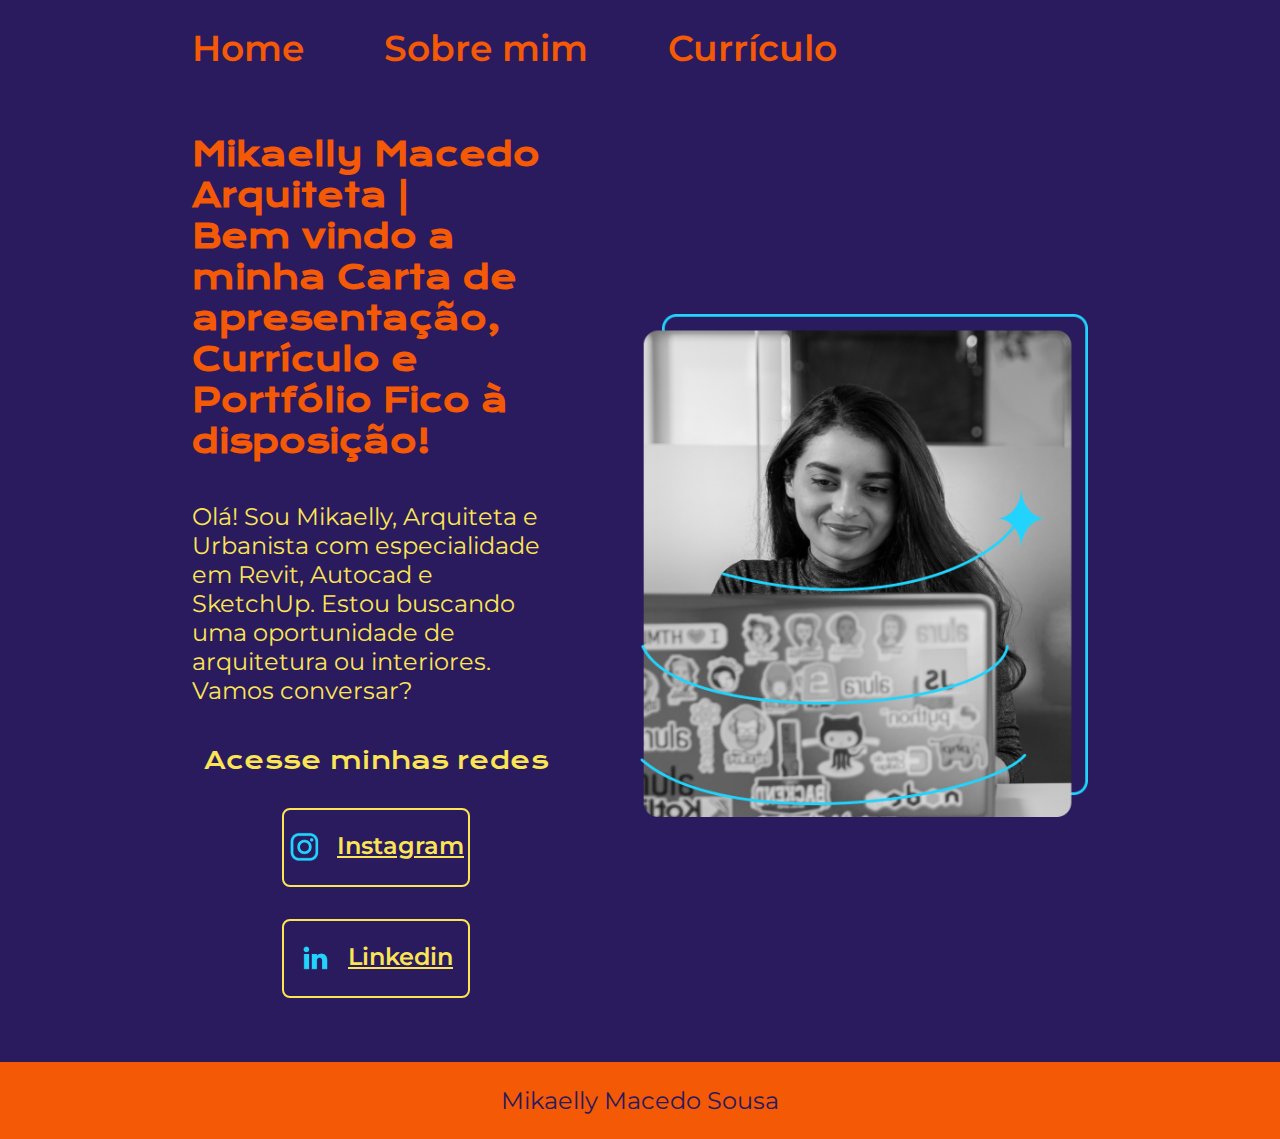
==== index.html @ dc6a41f9 "Add files via upload" ====
<!DOCTYPE html>
<html lang="pt-br">
<head>
    <meta charset="UTF-8">
    <meta http-equiv="X-UA-Compatible" content="IE=edge">
    <meta name="viewport" content="width=device-width, initial-scale=1.0">
    <title>Portfólio</title>
    <link rel="stylesheet" href="./styles/style.css">
</head>
<body>
    <header class="cabecalho">
        <nav class="cabecalho__menu">
            <a class="cabecalho__menu__link" href="./index.html">Home</a>
            <a class="cabecalho__menu__link" href="./about.html">Sobre mim</a>
            <a class="cabecalho__menu__link" href="./cv.html">Currículo</a>
        </nav>
    </header>
    <main class="container">
        <section class="container__conteudo">
            <h1 class="container__conteudo__titulo">Mikaelly Macedo Arquiteta | <br> Bem vindo a minha Carta de apresentação, Currículo e Portfólio <strong class="titulo-destaque">
            Fico à disposição!</strong></h1>
             <p class="container__conteudo__texto">Olá! Sou Mikaelly, Arquiteta e Urbanista com especialidade em Revit, Autocad e SketchUp. 
              Estou buscando uma oportunidade de arquitetura ou interiores. Vamos conversar?</p>
            <div class="container__links">
                <h2 class="container__links__subtitulo">Acesse minhas redes</h2>
                <a class="container__links__link" href="https://www.instagram.com/mik.arq/">
                    <img src="./assets/instagram.png" alt="Instagram">
                    Instagram</a>
                <a class="container__links__link" href="https://www.linkedin.com/in/mikaelly-sousa-ba7789235/">
                    <img src="./assets/linkedin.png" alt="Linkedin">
                    Linkedin</a>
            </div>
        </section>
            <img class="container__imagem" src="./assets/Imagem.png" alt="foto da Joana Santos programando">
    </main>
    <footer class="rodape"><p>Mikaelly Macedo Sousa</p></footer>
</body>
</html>
---- styles/style.css ----
@import url('https://fonts.googleapis.com/css2?family=Krona+One&family=Montserrat:ital,wght@0,400;1,600&display=swap');

:root {
    --cor-principal: #2A1A5E;
    --cor-secundaria: #FBE555;
    --cor-terciaria: #F45905;
    --cor-hover: #FB9224;

    --font-principal: 'Krona One', 'sans-serif';
    --font-secundaria: 'Montserrat', 'sans-serif';
}



* {
    margin: 0;
    padding: 0;
}

body {
    /* height: 100vh; */
    box-sizing: border-box;
    background-color: var(--cor-principal);
    color: var(--cor-secundaria);
}

.titulo-destaque {
   color: var(--cor-terciaria);
}

.cabecalho {
    padding: 2% 0% 0% 15%;
}

.cabecalho__menu {
    display: flex;
    gap: 80px;
}

.cabecalho__menu__link {
    font-family: var(--font-secundaria);
    font-size: 2.25rem;
    font-weight: 600;
    color: var(--cor-terciaria);
    text-decoration: none;
}

.container {
    padding: 5% 15%;
    display: flex;
    align-items: center;
    justify-content: space-between;
    gap: 80px;
}

.container__conteudo {
    width: 50%;
    display: flex;
    flex-direction: column;
    gap: 40px;
}

.container__conteudo__titulo {
    font-size: 2.25rempx;
    font-family: var(--font-principal);
}

.container__conteudo__texto {
    font-size: 1.5rem;
    font-family: var(--font-secundaria);
}

.container__links {
    display: flex;
    flex-direction: column;
    gap: 32px;
    align-items: center;
    justify-content: space-between;
}

.container__links__subtitulo {
    font-weight: 400;
    font-family: var(--font-principal);
    font-size: 1.5rem;
}

.container__links__link {
    display: flex;
    justify-content: center;
    gap: 16px;
    color: var(--cor-secundaria);
    font-family: var(--font-secundaria);
    text-align: center;
    font-weight: 600;
    font-size: 1.5rem;
    width: 50%;
    border-radius: 8px;
    border: 2px solid #FBE555;
    padding: 21.5px 0;
}

.container__links__link:hover {
    background-color: var(--cor-hover)
}

.rodape {
    font-family: var(--font-secundaria);
    font-size: 1.5rem;
    text-align: center;
    color:var(--cor-principal);
    background-color: var(--cor-terciaria);
    padding: 24px;
}

.curriculo__curriculo {
        padding: 5% 15%;
        display: flex;
        border-radius: 8px;
        gap: 20px;
        flex-direction: column;
        flex-wrap: wrap;
      
}   


.curriculo_conteudo__experiencia {
    /* display: flex; */
    /* border: 1px solid #FB9224; */
    flex-flow: column wrap;
}

.curriculo_conteudo__skills {
    /* display: flex; */
    /* border: 1px solid #FB9224;   */
    flex-flow: column wrap;
}

.container__conteudo__titulo {
    color:#F45905;
}

.curriculo_conteudo__experiencia ul {
    list-style: none;
}

.container__imagem {
    width: 50%;
}

@media (max-width: 1200px) {
    .container {
        flex-direction: column-reverse;
        padding: 5%;
    }
    .cabecalho {
        padding: 10%;
    }

    .cabecalho__menu {
        justify-content: center;
    }
    
    .container__conteudo {
        width: auto;
    }
}
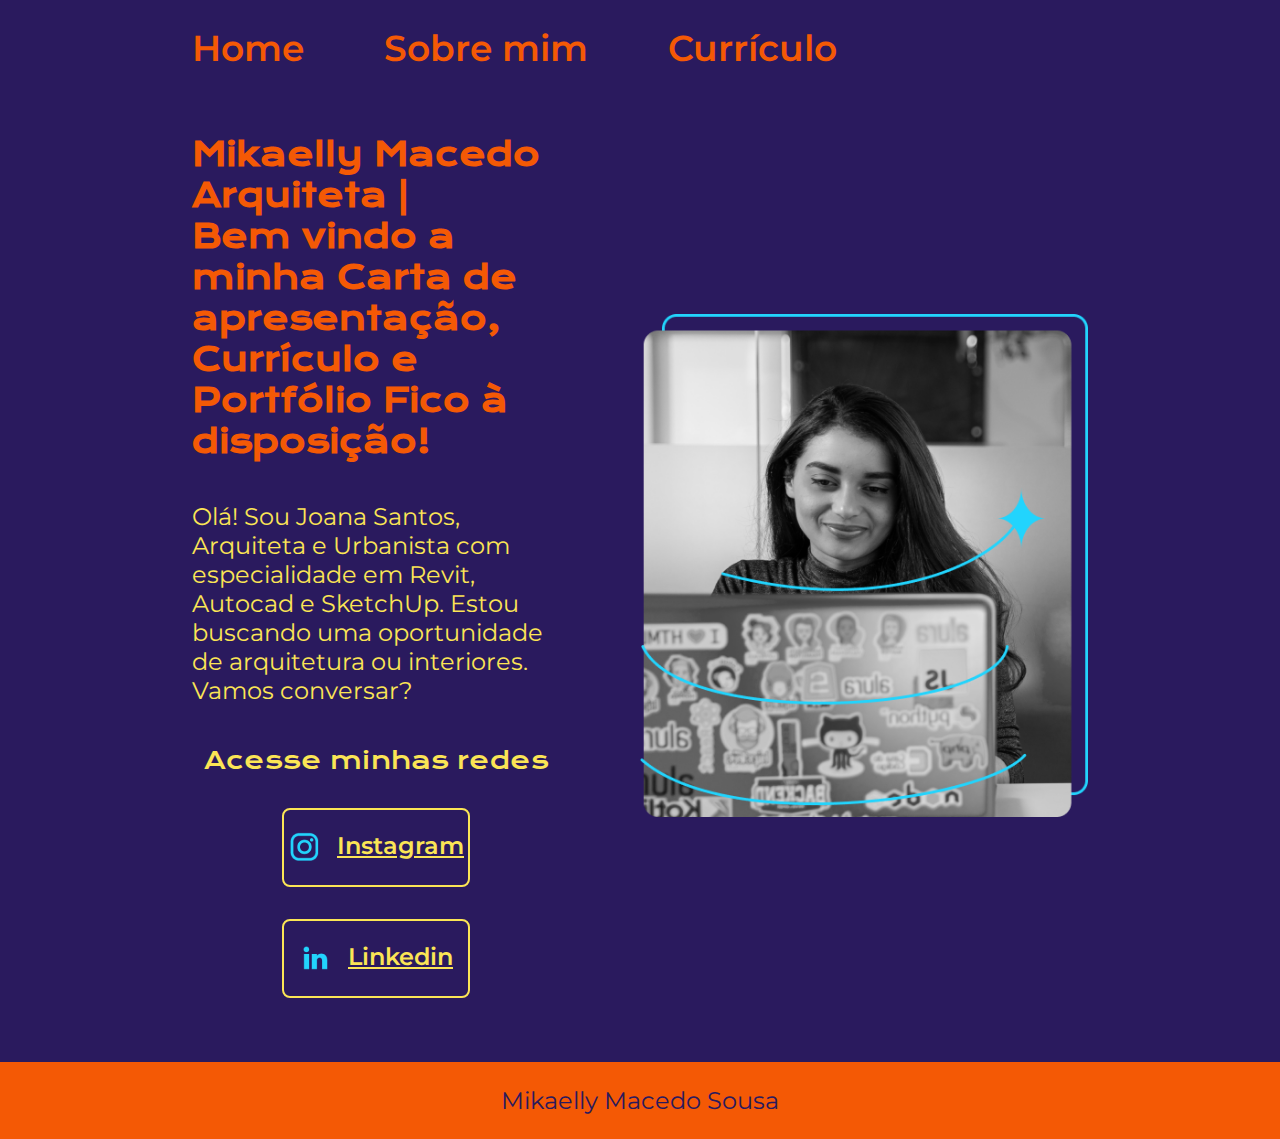
==== commit c4713ccc: "Update index.html" ====
--- a/index.html
+++ b/index.html
@@ -19,7 +19,7 @@
         <section class="container__conteudo">
             <h1 class="container__conteudo__titulo">Mikaelly Macedo Arquiteta | <br> Bem vindo a minha Carta de apresentação, Currículo e Portfólio <strong class="titulo-destaque">
             Fico à disposição!</strong></h1>
-             <p class="container__conteudo__texto">Olá! Sou Mikaelly, Arquiteta e Urbanista com especialidade em Revit, Autocad e SketchUp. 
+             <p class="container__conteudo__texto">Olá! Sou Joana Santos, Arquiteta e Urbanista com especialidade em Revit, Autocad e SketchUp. 
               Estou buscando uma oportunidade de arquitetura ou interiores. Vamos conversar?</p>
             <div class="container__links">
                 <h2 class="container__links__subtitulo">Acesse minhas redes</h2>
@@ -35,4 +35,4 @@
     </main>
     <footer class="rodape"><p>Mikaelly Macedo Sousa</p></footer>
 </body>
-</html>+</html>
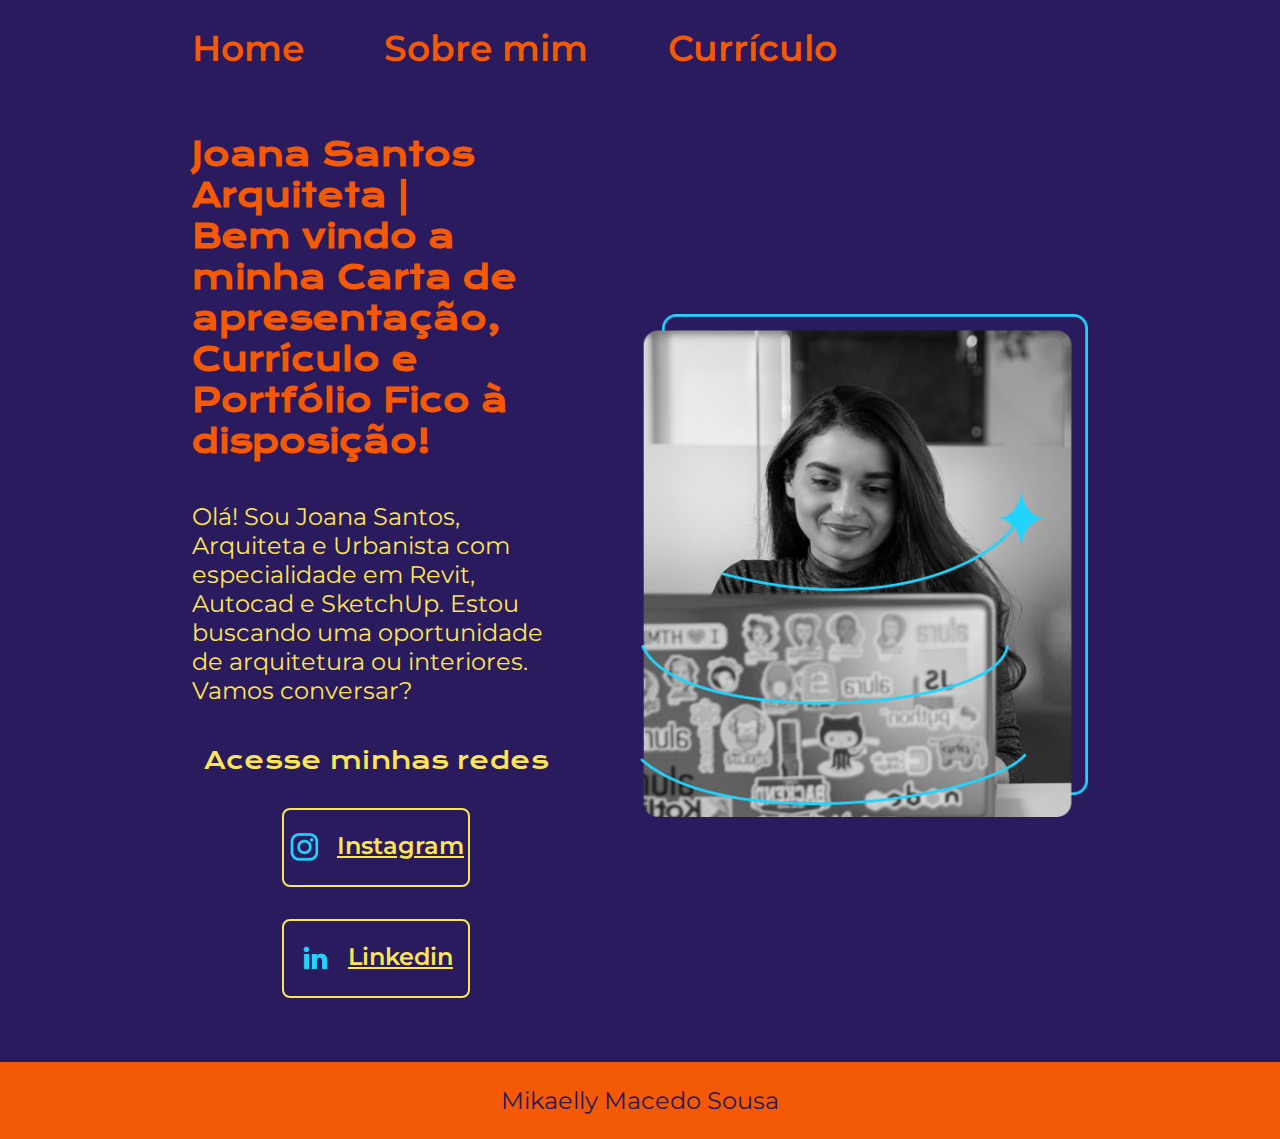
==== commit 6abb2ca3: "Update index.html" ====
--- a/index.html
+++ b/index.html
@@ -17,7 +17,7 @@
     </header>
     <main class="container">
         <section class="container__conteudo">
-            <h1 class="container__conteudo__titulo">Mikaelly Macedo Arquiteta | <br> Bem vindo a minha Carta de apresentação, Currículo e Portfólio <strong class="titulo-destaque">
+            <h1 class="container__conteudo__titulo">Joana Santos Arquiteta | <br> Bem vindo a minha Carta de apresentação, Currículo e Portfólio <strong class="titulo-destaque">
             Fico à disposição!</strong></h1>
              <p class="container__conteudo__texto">Olá! Sou Joana Santos, Arquiteta e Urbanista com especialidade em Revit, Autocad e SketchUp. 
               Estou buscando uma oportunidade de arquitetura ou interiores. Vamos conversar?</p>
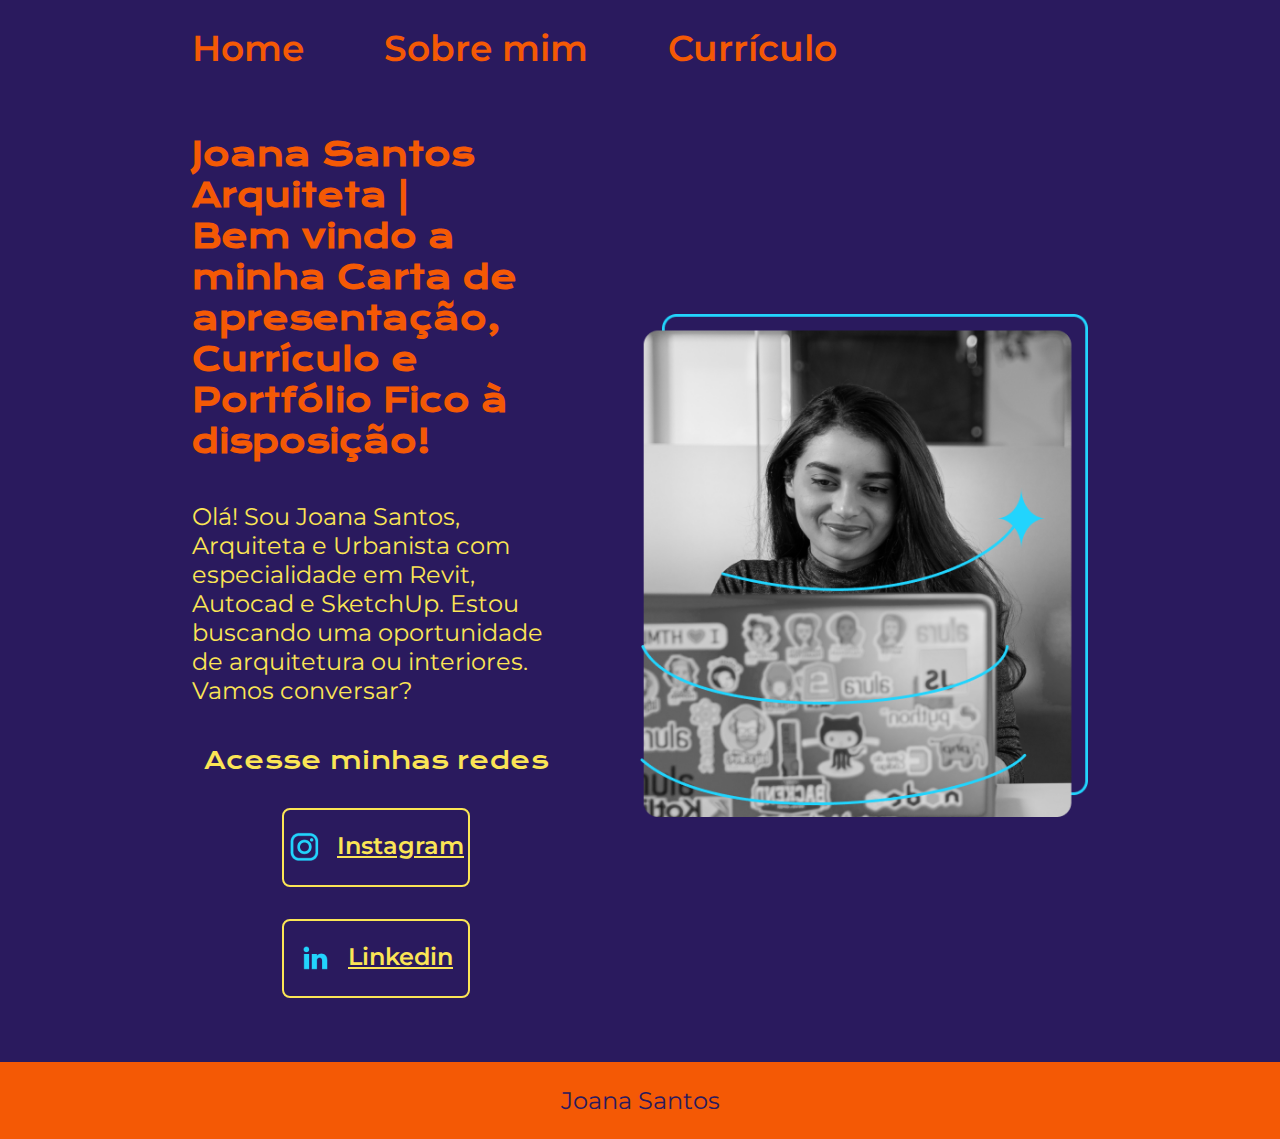
==== commit 8ea343fe: "Update index.html" ====
--- a/index.html
+++ b/index.html
@@ -33,6 +33,6 @@
         </section>
             <img class="container__imagem" src="./assets/Imagem.png" alt="foto da Joana Santos programando">
     </main>
-    <footer class="rodape"><p>Mikaelly Macedo Sousa</p></footer>
+    <footer class="rodape"><p>Joana Santos</p></footer>
 </body>
 </html>
